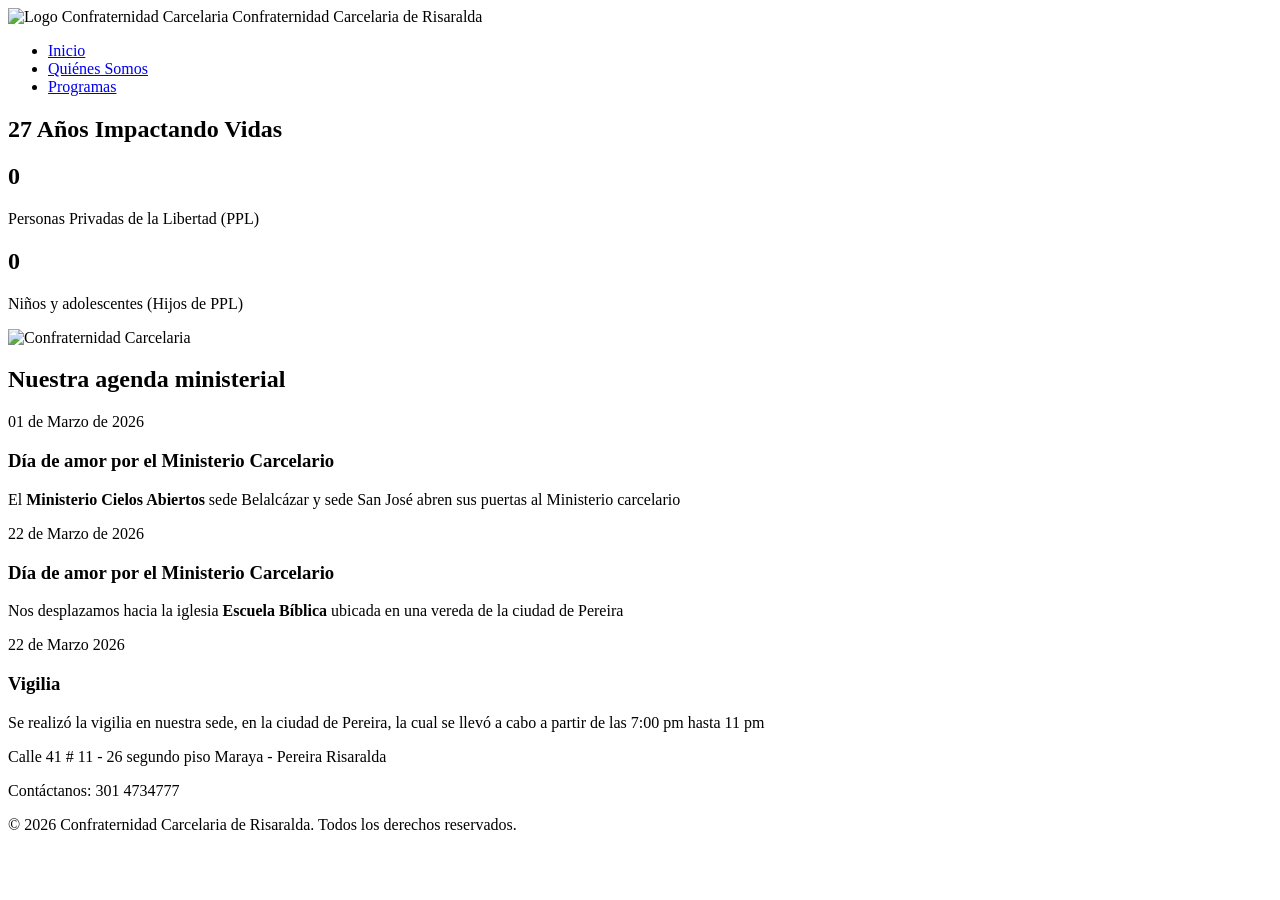
==== index.html @ 4e015426 "Renombramiento html/index.html a index.html" ====
<!DOCTYPE html>
<html lang="es">
<head>
    <meta charset="UTF-8">
    <meta name="viewport" content="width=device-width, initial-scale=1.0">
    <meta http-equiv="X-UA-Compatible" content="ie=edge">
    <title>Inicio | Confraternidad Carcelaria de Risaralda</title>
    <link rel="icon" href="/Multimedia/logo_sin_fondo.png">
    <link rel="stylesheet" href="/css/index.css">
</head>
<body>

    <!-- Encabezado institucional con navegación global -->
    <header class="main-header">
        <nav class="nav-container">
            <div class="logo">
                <img src="/Multimedia/logo_sin_fondo.png" alt="Logo Confraternidad Carcelaria" class="logo-img">
                <span>Confraternidad Carcelaria de Risaralda</span>
            </div>
            <ul class="nav-links">
                <li><a href="/html/index.html">Inicio</a></li>
                <li><a href="/html/nosotros.html">Quiénes Somos</a></li>
                <li><a href="/html/programas.html">Programas</a></li>
            </ul>
        </nav>
    </header>

    <main>
        <!-- Sección de Impacto: los data-target deben ser enteros puros para el script de conteo -->
        <section class="hero-impact">
            <h1>27 Años Impactando Vidas</h1>
            <div class="stats-grid">
                <div class="stat-card">
                    <h2 class="counter" data-target="1588">0</h2>
                    <p>Personas Privadas de la Libertad (PPL)</p>
                </div>
                <div class="stat-card">
                    <h2 class="counter" data-target="1920">0</h2>
                    <p>Niños y adolescentes (Hijos de PPL)</p>
                </div>
            </div>
        </section>

        <div class="font-page">
            <img src="/Multimedia/Confra.jpeg" alt="Confraternidad Carcelaria">
        </div>
        <!-- Sección de Noticias basada en hitos recientes -->
        <section class="news-section">
            <h2>Nuestra agenda ministerial</h2>
            <div class="news-container">
                <article class="news-item">
                    <span class="date">01 de Marzo de 2026</span>
                    <h3>Día de amor por el Ministerio Carcelario</h3>
                    <p>El <strong>Ministerio Cielos Abiertos</strong> sede Belalcázar y sede San José abren sus puertas al Ministerio carcelario</p>
                </article>
                <article class="news-item">
                    <span class="date">22 de Marzo de 2026</span>
                    <h3>Día de amor por el Ministerio Carcelario</h3>
                    <p>Nos desplazamos hacia la iglesia <strong>Escuela Bíblica</strong> ubicada en una vereda de la ciudad de Pereira</p>
                </article>
                <article class="news-item">
                    <span class="date">22 de Marzo 2026</span>
                    <h3>Vigilia</h3>
                    <p>Se realizó la vigilia en nuestra sede, en la ciudad de Pereira, la cual se llevó a cabo a partir de las 7:00 pm hasta 11 pm</p>
                </article>
            </div>
        </section>
    </main>

    <footer class="main-footer">
        <div class="footer-content">
            <p>Calle 41 # 11 - 26 segundo piso Maraya - Pereira Risaralda</p>
            <p>Contáctanos: 301 4734777</p>
            <p class="copyright">&copy; 2026 Confraternidad Carcelaria de Risaralda. Todos los derechos reservados.</p>
        </div>
    </footer>

    <script src="/JavaScript/script.js"></script>
</body>
</html>
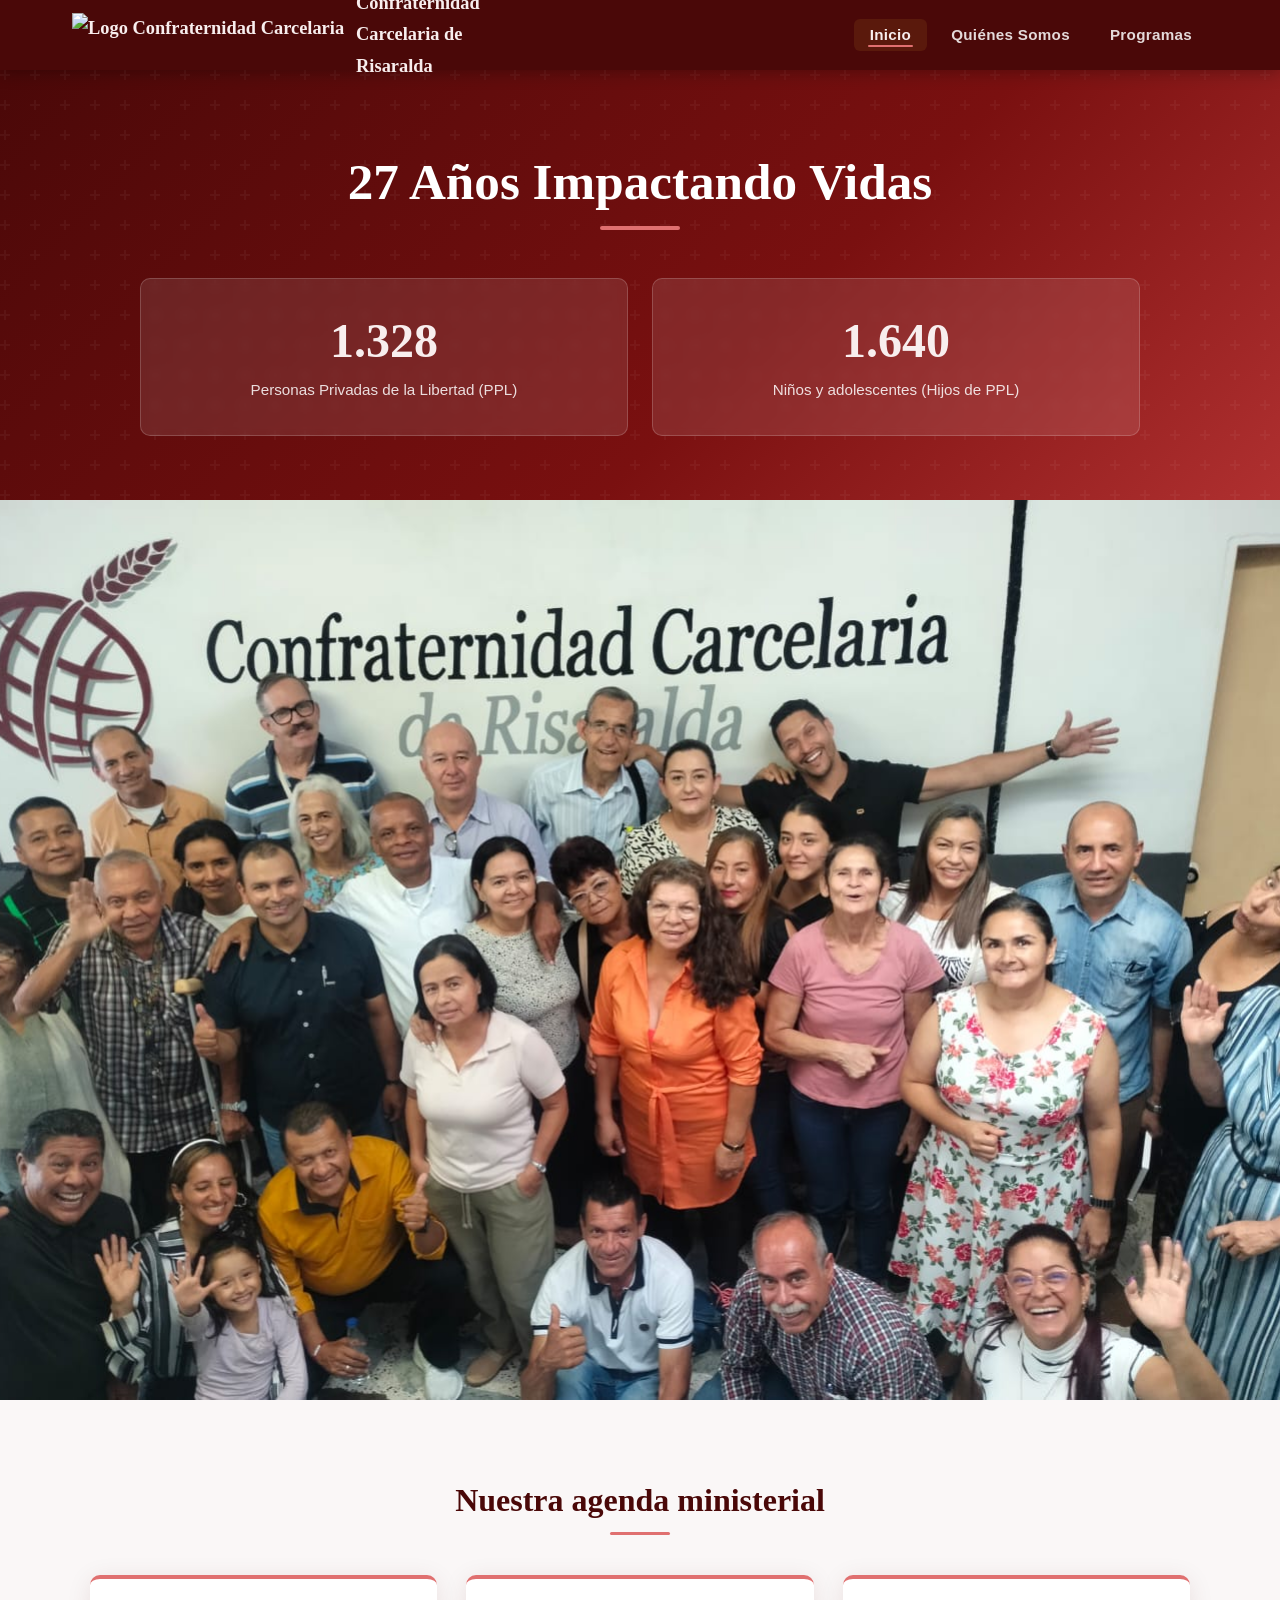
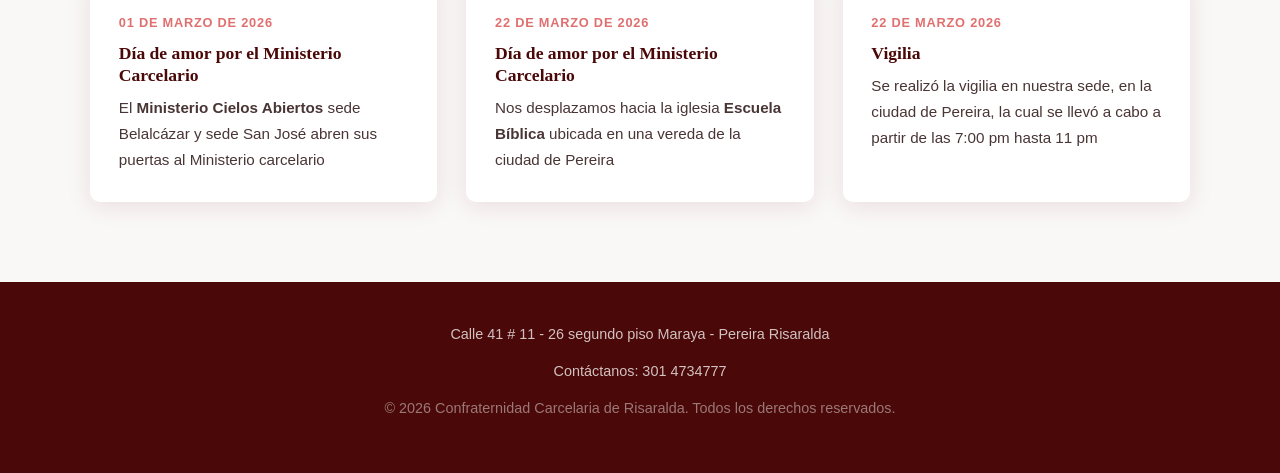
==== commit c4ed1231: "Verificación index.html" ====
--- a/index.html
+++ b/index.html
@@ -1,12 +1,13 @@
 <!DOCTYPE html>
 <html lang="es">
 <head>
+    <meta name="google-site-verification" content="y90QLlL1bp355FeWJ-V_5a_pixgg_0Emq-9t2kz08yA" />
     <meta charset="UTF-8">
     <meta name="viewport" content="width=device-width, initial-scale=1.0">
     <meta http-equiv="X-UA-Compatible" content="ie=edge">
     <title>Inicio | Confraternidad Carcelaria de Risaralda</title>
-    <link rel="icon" href="/Multimedia/logo_sin_fondo.png">
-    <link rel="stylesheet" href="/css/index.css">
+    <link rel="icon" href="logo_sin_fondo.png">
+    <link rel="stylesheet" href="index.css">
 </head>
 <body>
 
@@ -14,13 +15,13 @@
     <header class="main-header">
         <nav class="nav-container">
             <div class="logo">
-                <img src="/Multimedia/logo_sin_fondo.png" alt="Logo Confraternidad Carcelaria" class="logo-img">
+                <img src="logo_sin_fondo.png" alt="Logo Confraternidad Carcelaria" class="logo-img">
                 <span>Confraternidad Carcelaria de Risaralda</span>
             </div>
             <ul class="nav-links">
-                <li><a href="/html/index.html">Inicio</a></li>
-                <li><a href="/html/nosotros.html">Quiénes Somos</a></li>
-                <li><a href="/html/programas.html">Programas</a></li>
+                <li><a href="index.html">Inicio</a></li>
+                <li><a href="nosotros.html">Quiénes Somos</a></li>
+                <li><a href="programas.html">Programas</a></li>
             </ul>
         </nav>
     </header>
@@ -42,7 +43,7 @@
         </section>
 
         <div class="font-page">
-            <img src="/Multimedia/Confra.jpeg" alt="Confraternidad Carcelaria">
+            <img src="Confra.jpeg" alt="Confraternidad Carcelaria">
         </div>
         <!-- Sección de Noticias basada en hitos recientes -->
         <section class="news-section">
@@ -75,6 +76,6 @@
         </div>
     </footer>
 
-    <script src="/JavaScript/script.js"></script>
+    <script src="script.js"></script>
 </body>
 </html>
--- a/index.css
+++ b/index.css
@@ -0,0 +1,236 @@
+/* ============================================================
+   index.css — Página de Inicio
+   Confraternidad Carcelaria de Risaralda
+   ============================================================ */
+
+@import url('https://fonts.googleapis.com/css2?family=Playfair+Display:wght@600;700&family=Source+Sans+3:wght@300;400;600&display=swap');
+
+/* ── Variables ─────────────────────────────────────────────── */
+:root {
+    --rojo-oscuro:  #4a0808;
+    --rojo-medio:   #7a1010;
+    --rojo-claro:   #b03030;
+    --salmon:       #e07070;
+    --crema:        #f8eeee;
+    --blanco:       #ffffff;
+    --fondo-claro:  #faf7f7;
+    --texto-suave:  #4a3535;
+    --borde:        #e8d5d5;
+    --texto-oscuro: #1a0808;
+
+    --fuente-titulo: 'Playfair Display', Georgia, serif;
+    --fuente-cuerpo: 'Source Sans 3', Arial, sans-serif;
+
+    --sombra-card:  0 4px 24px rgba(92,10,10,0.10);
+    --sombra-hover: 0 8px 32px rgba(92,10,10,0.20);
+    --radio:        10px;
+    --transicion:   all 0.28s ease;
+}
+
+/* ── Reset y base ───────────────────────────────────────────── */
+*, *::before, *::after { box-sizing: border-box; margin: 0; padding: 0; }
+html { scroll-behavior: smooth; }
+body {
+    font-family: var(--fuente-cuerpo);
+    font-size: 1rem;
+    line-height: 1.7;
+    color: var(--texto-oscuro);
+    background: var(--blanco);
+}
+h1, h2, h3 { font-family: var(--fuente-titulo); line-height: 1.25; color: var(--rojo-oscuro); }
+a { color: var(--rojo-claro); text-decoration: none; transition: var(--transicion); }
+a:hover { color: var(--salmon); }
+
+/* ── Header ─────────────────────────────────────────────────── */
+.main-header {
+    background: var(--rojo-oscuro);
+    position: sticky;
+    top: 0;
+    z-index: 100;
+    box-shadow: 0 2px 16px rgba(0,0,0,0.3);
+}
+.nav-container {
+    max-width: 1200px;
+    margin: 0 auto;
+    padding: 0 2rem;
+    display: flex;
+    align-items: center;
+    justify-content: space-between;
+    height: 70px;
+}
+.logo {
+    display: flex;
+    align-items: center;
+    gap: 0.75rem;
+    font-family: var(--fuente-titulo);
+    font-size: 1.15rem;
+    font-weight: 700;
+    color: var(--crema);
+    max-width: 260px;
+}
+.logo-img {
+    height: 44px;
+    width: auto;
+    object-fit: contain;
+    flex-shrink: 0;
+}
+
+.font-page {
+    width: 100%;
+    max-height: 900px;
+    overflow: hidden;
+    position: relative;
+}
+ 
+.font-page img {
+    width: 100%;
+    height: 900px;
+    object-fit: cover;
+    object-position: center;
+    display: block;
+}
+
+
+
+.nav-links { list-style: none; display: flex; gap: 0.5rem; }
+.nav-links a {
+    color: rgba(255,255,255,0.85);
+    font-size: 0.95rem;
+    font-weight: 600;
+    padding: 0.45rem 1rem;
+    border-radius: 6px;
+    letter-spacing: 0.02em;
+    transition: var(--transicion);
+    position: relative;
+}
+.nav-links a::after {
+    content: '';
+    position: absolute;
+    bottom: 4px; left: 50%; right: 50%;
+    height: 2px;
+    background: var(--salmon);
+    transition: var(--transicion);
+    border-radius: 2px;
+}
+.nav-links a:hover,
+.nav-links a.active { color: var(--crema); background: rgba(200,150,42,0.12); }
+.nav-links a:hover::after,
+.nav-links a.active::after { left: 14px; right: 14px; }
+
+/* ── Hero / Impacto ─────────────────────────────────────────── */
+.hero-impact {
+    background: linear-gradient(135deg, var(--rojo-oscuro) 0%, var(--rojo-medio) 60%, var(--rojo-claro) 100%);
+    color: var(--blanco);
+    text-align: center;
+    padding: 5rem 2rem 4rem;
+    position: relative;
+    overflow: hidden;
+}
+.hero-impact::before {
+    content: '';
+    position: absolute;
+    inset: 0;
+    background: url("data:image/svg+xml,%3Csvg width='60' height='60' viewBox='0 0 60 60' xmlns='http://www.w3.org/2000/svg'%3E%3Cg fill='none' fill-rule='evenodd'%3E%3Cg fill='%23ffffff' fill-opacity='0.04'%3E%3Cpath d='M36 34v-4h-2v4h-4v2h4v4h2v-4h4v-2h-4zm0-30V0h-2v4h-4v2h4v4h2V6h4V4h-4zM6 34v-4H4v4H0v2h4v4h2v-4h4v-2H6zM6 4V0H4v4H0v2h4v4h2V6h4V4H6z'/%3E%3C/g%3E%3C/g%3E%3C/svg%3E");
+}
+.hero-impact h1 {
+    font-size: clamp(2rem, 5vw, 3.2rem);
+    color: var(--blanco);
+    position: relative;
+}
+.hero-impact h1::after {
+    content: '';
+    display: block;
+    width: 80px; height: 4px;
+    background: var(--salmon);
+    margin: 0.75rem auto 0;
+    border-radius: 2px;
+}
+.stats-grid {
+    display: grid;
+    grid-template-columns: repeat(auto-fit, minmax(200px, 1fr));
+    gap: 1.5rem;
+    max-width: 1000px;
+    margin: 3rem auto 0;
+    position: relative;
+}
+.stat-card {
+    background: rgba(255,255,255,0.10);
+    border: 1px solid rgba(255,255,255,0.18);
+    border-radius: var(--radio);
+    padding: 2rem 1.5rem;
+    backdrop-filter: blur(4px);
+    transition: var(--transicion);
+}
+.stat-card:hover { background: rgba(255,255,255,0.16); transform: translateY(-4px); }
+.stat-card h2 {
+    font-size: clamp(2.2rem, 4vw, 3rem);
+    color: var(--crema);
+    margin-bottom: 0.4rem;
+}
+.stat-card p { font-size: 0.95rem; color: rgba(255,255,255,0.85); font-weight: 300; }
+
+/* ── Noticias ───────────────────────────────────────────────── */
+.news-section { background: var(--fondo-claro); padding: 5rem 2rem; }
+.news-section h2 { text-align: center; font-size: 2rem; }
+.news-section h2::after {
+    content: '';
+    display: block;
+    width: 60px; height: 3px;
+    background: var(--salmon);
+    margin: 0.75rem auto 2.5rem;
+    border-radius: 2px;
+}
+.news-container {
+    display: grid;
+    grid-template-columns: repeat(auto-fit, minmax(280px, 1fr));
+    gap: 1.8rem;
+    max-width: 1100px;
+    margin: 0 auto;
+}
+.news-item {
+    background: var(--blanco);
+    border-radius: var(--radio);
+    padding: 1.8rem;
+    box-shadow: var(--sombra-card);
+    border-top: 4px solid var(--salmon);
+    transition: var(--transicion);
+}
+.news-item:hover { box-shadow: var(--sombra-hover); transform: translateY(-3px); }
+.news-item .date {
+    font-size: 0.8rem;
+    font-weight: 600;
+    color: var(--salmon);
+    text-transform: uppercase;
+    letter-spacing: 0.06em;
+}
+.news-item h3 { font-size: 1.1rem; margin: 0.5rem 0; color: var(--rojo-oscuro); }
+.news-item p { font-size: 0.95rem; color: var(--texto-suave); }
+
+/* ── Footer ─────────────────────────────────────────────────── */
+.main-footer {
+    background: var(--rojo-oscuro);
+    color: rgba(255,255,255,0.75);
+    padding: 2.5rem 2rem;
+    text-align: center;
+}
+.footer-content { max-width: 900px; margin: 0 auto; }
+.footer-content p { font-size: 0.9rem; margin-bottom: 0.8rem; }
+.social-links { margin-bottom: 1rem; }
+.social-links a { color: var(--crema); font-size: 0.9rem; font-weight: 600; letter-spacing: 0.04em; }
+.social-links a:hover { color: var(--blanco); }
+.copyright { font-size: 0.8rem; color: rgba(255,255,255,0.45); margin-top: 0.5rem; }
+
+/* ── Responsive ─────────────────────────────────────────────── */
+
+@media (max-width: 480px) {
+    .stats-grid { grid-template-columns: 1fr; }
+    .news-container { grid-template-columns: 1fr; }
+}
+@media (max-width: 768px) {
+    .nav-container { flex-direction: column; height: auto; padding: 1rem; gap: 0.8rem; }
+    .logo { font-size: 1rem; max-width: 100%; }
+    .logo-img { height: 36px; }
+    .nav-links { flex-wrap: wrap; justify-content: center; gap: 0.3rem; }
+    .hero-impact { padding: 3rem 1.5rem; }
+    .stats-grid { grid-template-columns: 1fr 1fr; }
+}
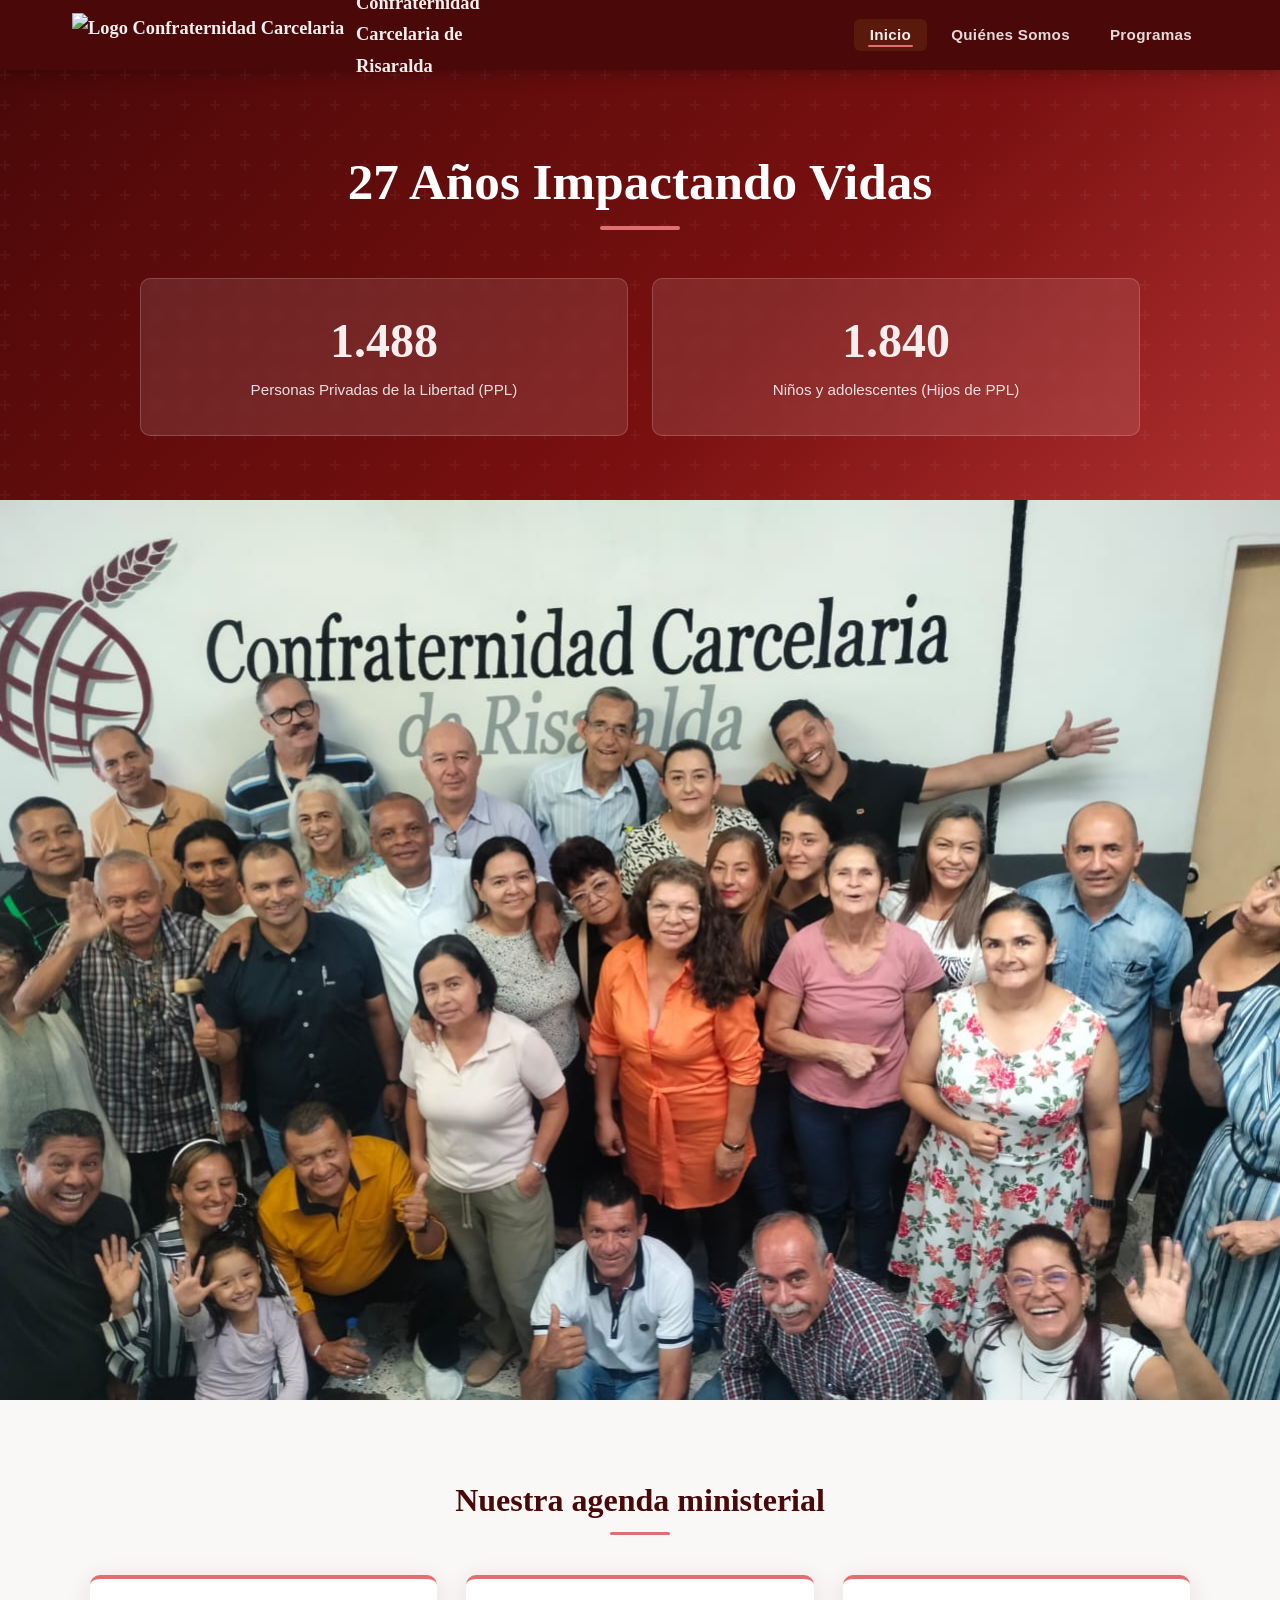
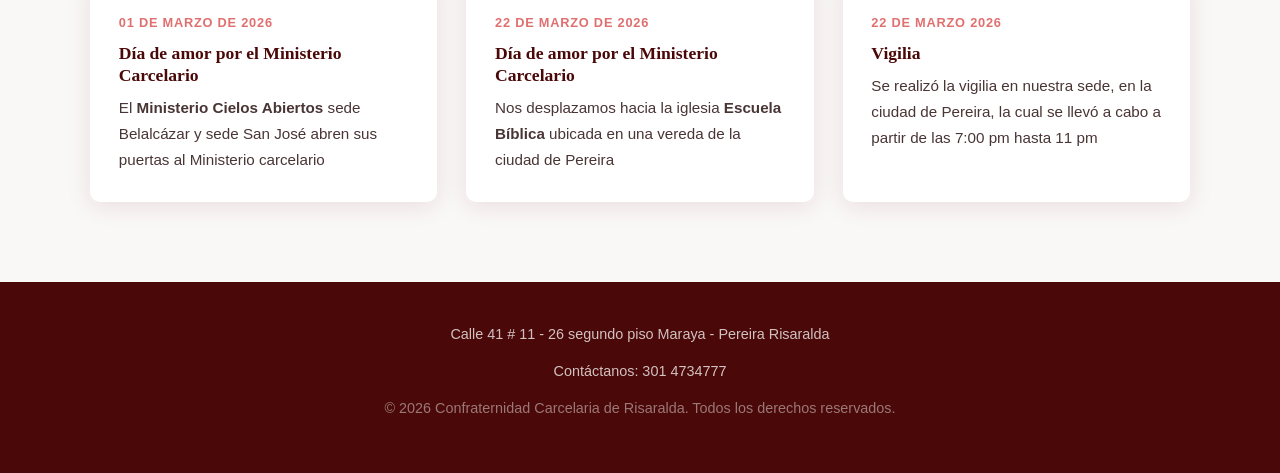
==== commit b2d12765: "Agregar descripción index.html" ====
--- a/index.html
+++ b/index.html
@@ -2,6 +2,7 @@
 <html lang="es">
 <head>
     <meta name="google-site-verification" content="y90QLlL1bp355FeWJ-V_5a_pixgg_0Emq-9t2kz08yA" />
+    <meta name="description" content="Confraternidad Carcelaria de Risaralda - Asociación sin animo de lucro que hace presencia en el departamento de Risaralda, enfoca sus esfuerzos a extender y proclamar el evangelio en medio de las personas con realidad carcelaria">
     <meta charset="UTF-8">
     <meta name="viewport" content="width=device-width, initial-scale=1.0">
     <meta http-equiv="X-UA-Compatible" content="ie=edge">
